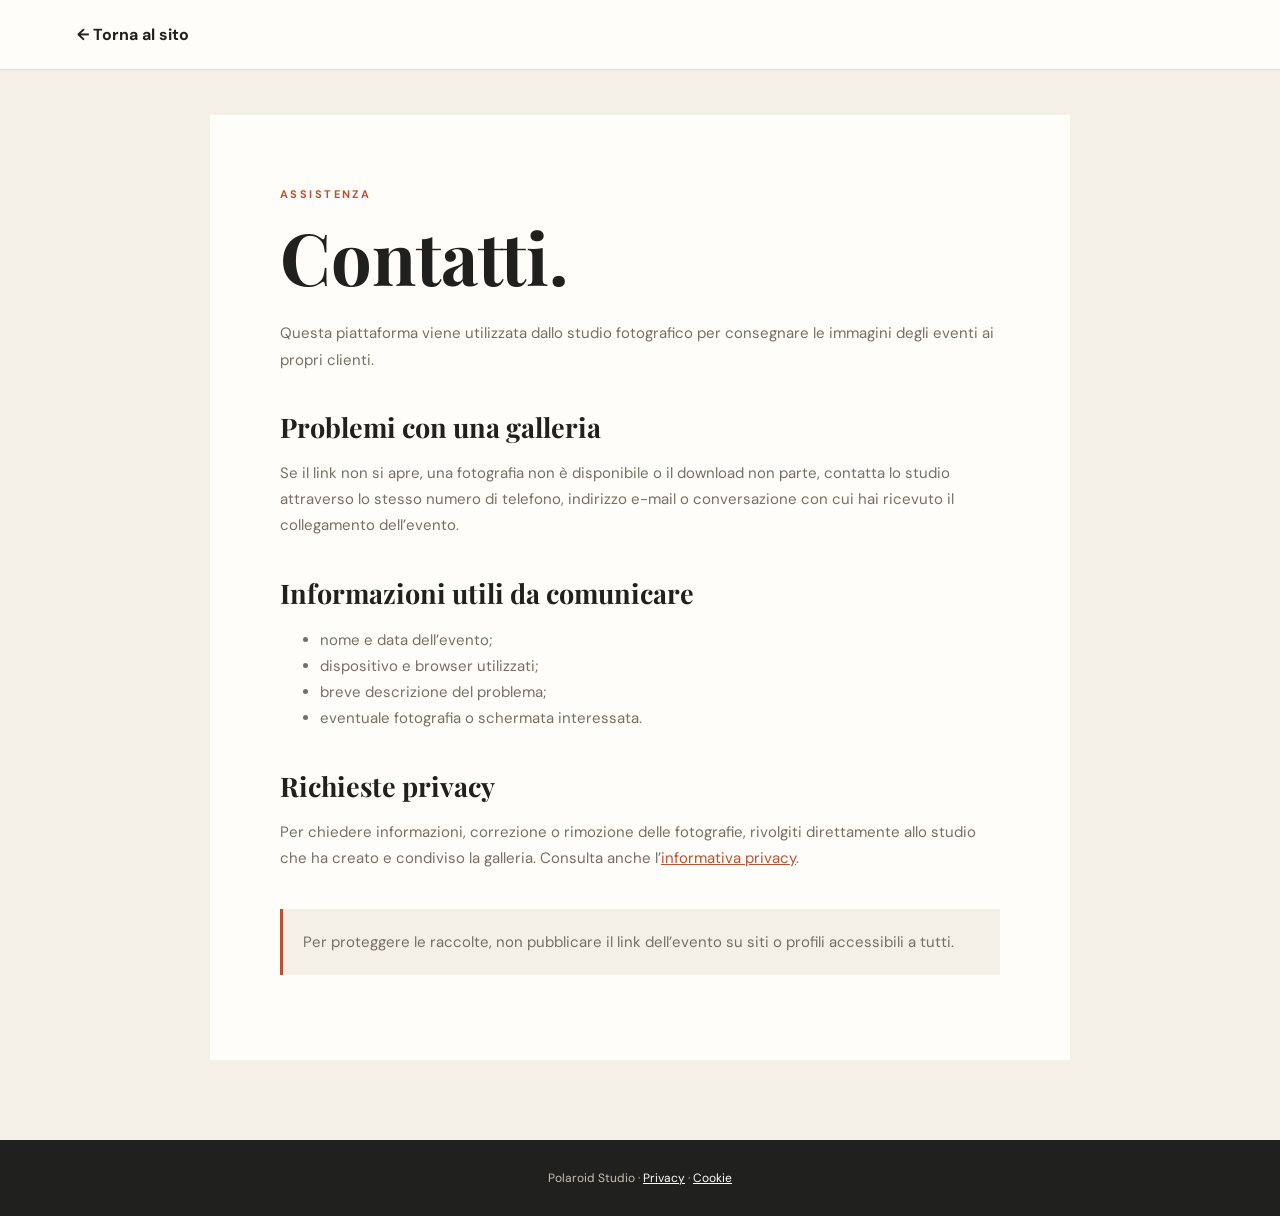
==== contatti.html @ 69510538 "Adegua il sito alle norme AdSense" ====
<!doctype html>
<html lang="it">
<head>
  <meta charset="UTF-8">
  <meta name="viewport" content="width=device-width, initial-scale=1.0">
  <meta name="description" content="Come richiedere assistenza per una galleria fotografica Polaroid Studio.">
  <title>Contatti — Polaroid Studio</title>
  <link rel="preconnect" href="https://fonts.googleapis.com">
  <link rel="preconnect" href="https://fonts.gstatic.com" crossorigin>
  <link href="https://fonts.googleapis.com/css2?family=DM+Sans:wght@400;600;700&family=Playfair+Display:wght@600&display=swap" rel="stylesheet">
  <link rel="stylesheet" href="legal.css?v=1">
</head>
<body>
  <header class="legal-header"><a href="./">← Torna al sito</a></header>
  <main class="legal-main">
    <p class="eyebrow">ASSISTENZA</p>
    <h1>Contatti.</h1>
    <p>Questa piattaforma viene utilizzata dallo studio fotografico per consegnare le immagini degli eventi ai propri clienti.</p>
    <h2>Problemi con una galleria</h2>
    <p>Se il link non si apre, una fotografia non è disponibile o il download non parte, contatta lo studio attraverso lo stesso numero di telefono, indirizzo e-mail o conversazione con cui hai ricevuto il collegamento dell’evento.</p>
    <h2>Informazioni utili da comunicare</h2>
    <ul><li>nome e data dell’evento;</li><li>dispositivo e browser utilizzati;</li><li>breve descrizione del problema;</li><li>eventuale fotografia o schermata interessata.</li></ul>
    <h2>Richieste privacy</h2>
    <p>Per chiedere informazioni, correzione o rimozione delle fotografie, rivolgiti direttamente allo studio che ha creato e condiviso la galleria. Consulta anche l’<a href="privacy.html">informativa privacy</a>.</p>
    <p class="legal-note">Per proteggere le raccolte, non pubblicare il link dell’evento su siti o profili accessibili a tutti.</p>
  </main>
  <footer class="legal-footer">Polaroid Studio · <a href="privacy.html">Privacy</a> · <a href="cookie.html">Cookie</a></footer>
</body>
</html>
---- legal.css ----
:root { --ink:#20201e; --paper:#f4efe7; --white:#fffdf9; --rust:#b85235; --muted:#776f66; --line:rgba(32,32,30,.14); }
* { box-sizing:border-box; }
body { margin:0; color:var(--ink); background:var(--paper); font-family:"DM Sans",sans-serif; }
.legal-header { padding:24px clamp(20px,6vw,80px); border-bottom:1px solid var(--line); background:var(--white); }
.legal-header a { color:var(--ink); text-decoration:none; font-weight:700; }
.legal-main { width:min(860px,calc(100% - 36px)); margin:45px auto 80px; padding:clamp(28px,6vw,70px); background:var(--white); }
.eyebrow { margin:0 0 16px; color:var(--rust); font-size:11px; font-weight:700; letter-spacing:.22em; }
h1,h2 { font-family:"Playfair Display",serif; }
h1 { margin:0 0 28px; font-size:clamp(42px,8vw,72px); line-height:1; }
h2 { margin:36px 0 12px; font-size:27px; }
p,li { color:var(--muted); font-size:15px; line-height:1.75; }
a { color:var(--rust); }
.legal-note { margin-top:38px; padding:20px; border-left:3px solid var(--rust); background:var(--paper); }
.legal-footer { padding:30px 20px; background:var(--ink); color:#c8c0b5; text-align:center; font-size:12px; }
.legal-footer a { color:#fff; }
@media(max-width:600px){ .legal-main{margin-top:18px;width:calc(100% - 20px);padding:25px 20px;} }
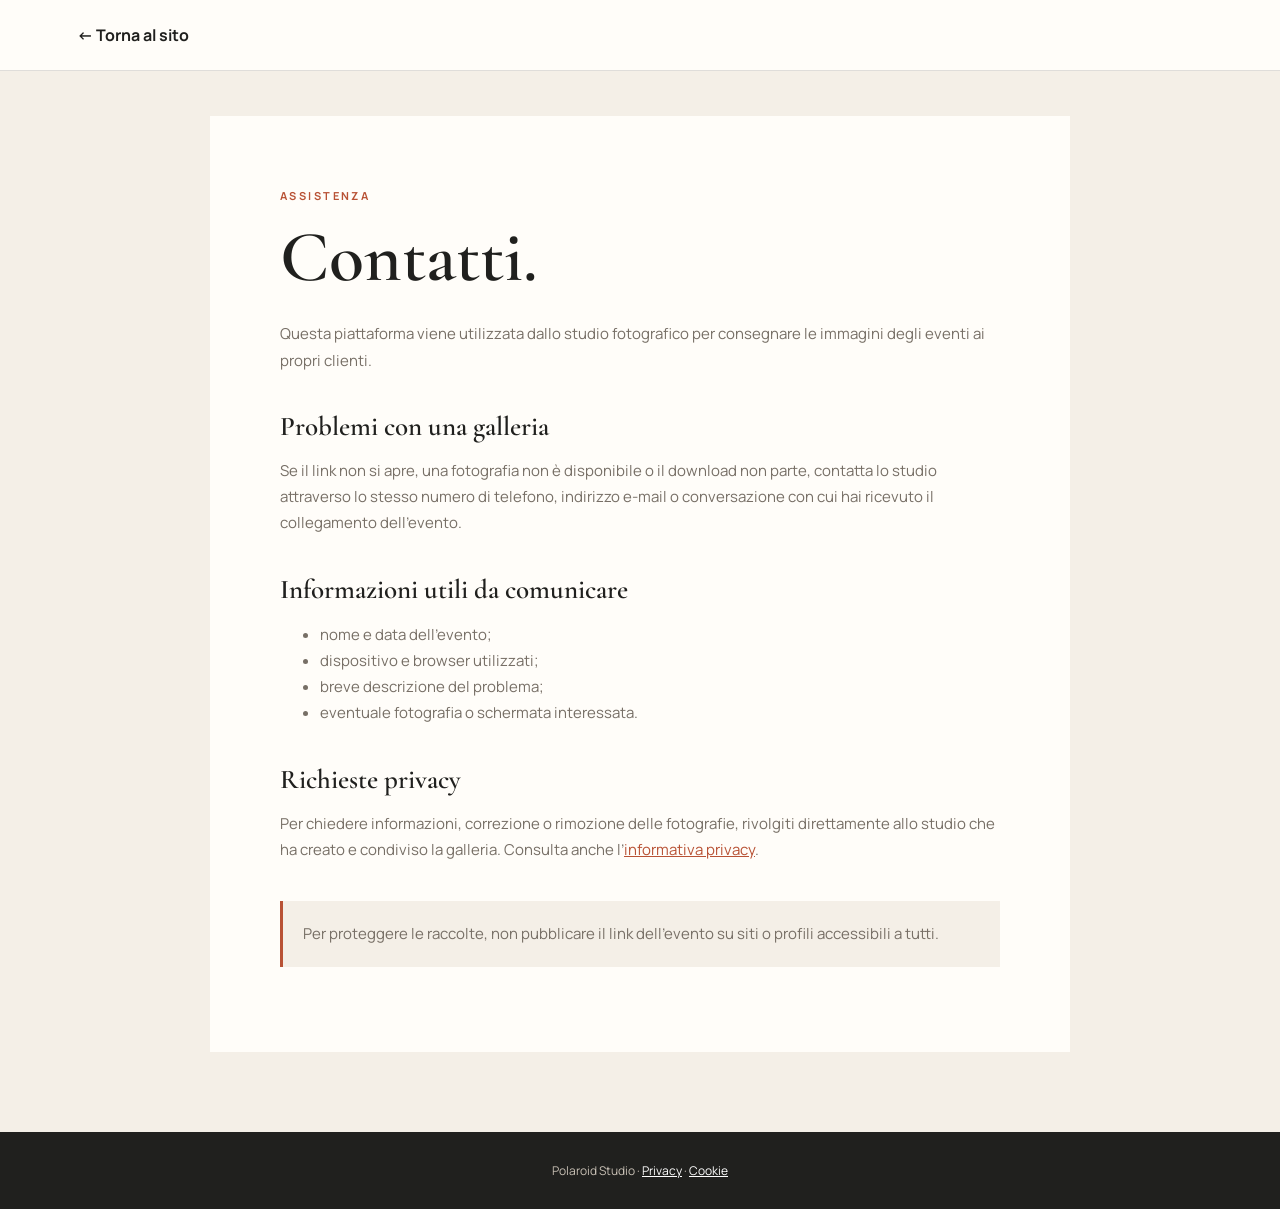
==== commit 8096c030: "Aggiunge anteprime leggere e tempo medio" ====
--- a/contatti.html
+++ b/contatti.html
@@ -7,7 +7,7 @@
   <title>Contatti — Polaroid Studio</title>
   <link rel="preconnect" href="https://fonts.googleapis.com">
   <link rel="preconnect" href="https://fonts.gstatic.com" crossorigin>
-  <link href="https://fonts.googleapis.com/css2?family=DM+Sans:wght@400;600;700&family=Playfair+Display:wght@600&display=swap" rel="stylesheet">
+  <link href="https://fonts.googleapis.com/css2?family=Cormorant+Garamond:wght@600;700&family=Manrope:wght@400;600;700&display=swap" rel="stylesheet">
   <link rel="stylesheet" href="legal.css?v=1">
 </head>
 <body>
--- a/legal.css
+++ b/legal.css
@@ -1,11 +1,11 @@
 :root { --ink:#20201e; --paper:#f4efe7; --white:#fffdf9; --rust:#b85235; --muted:#776f66; --line:rgba(32,32,30,.14); }
 * { box-sizing:border-box; }
-body { margin:0; color:var(--ink); background:var(--paper); font-family:"DM Sans",sans-serif; }
+body { margin:0; color:var(--ink); background:var(--paper); font-family:"Manrope",sans-serif; }
 .legal-header { padding:24px clamp(20px,6vw,80px); border-bottom:1px solid var(--line); background:var(--white); }
 .legal-header a { color:var(--ink); text-decoration:none; font-weight:700; }
 .legal-main { width:min(860px,calc(100% - 36px)); margin:45px auto 80px; padding:clamp(28px,6vw,70px); background:var(--white); }
 .eyebrow { margin:0 0 16px; color:var(--rust); font-size:11px; font-weight:700; letter-spacing:.22em; }
-h1,h2 { font-family:"Playfair Display",serif; }
+h1,h2 { font-family:"Cormorant Garamond",serif; font-weight:600; }
 h1 { margin:0 0 28px; font-size:clamp(42px,8vw,72px); line-height:1; }
 h2 { margin:36px 0 12px; font-size:27px; }
 p,li { color:var(--muted); font-size:15px; line-height:1.75; }
